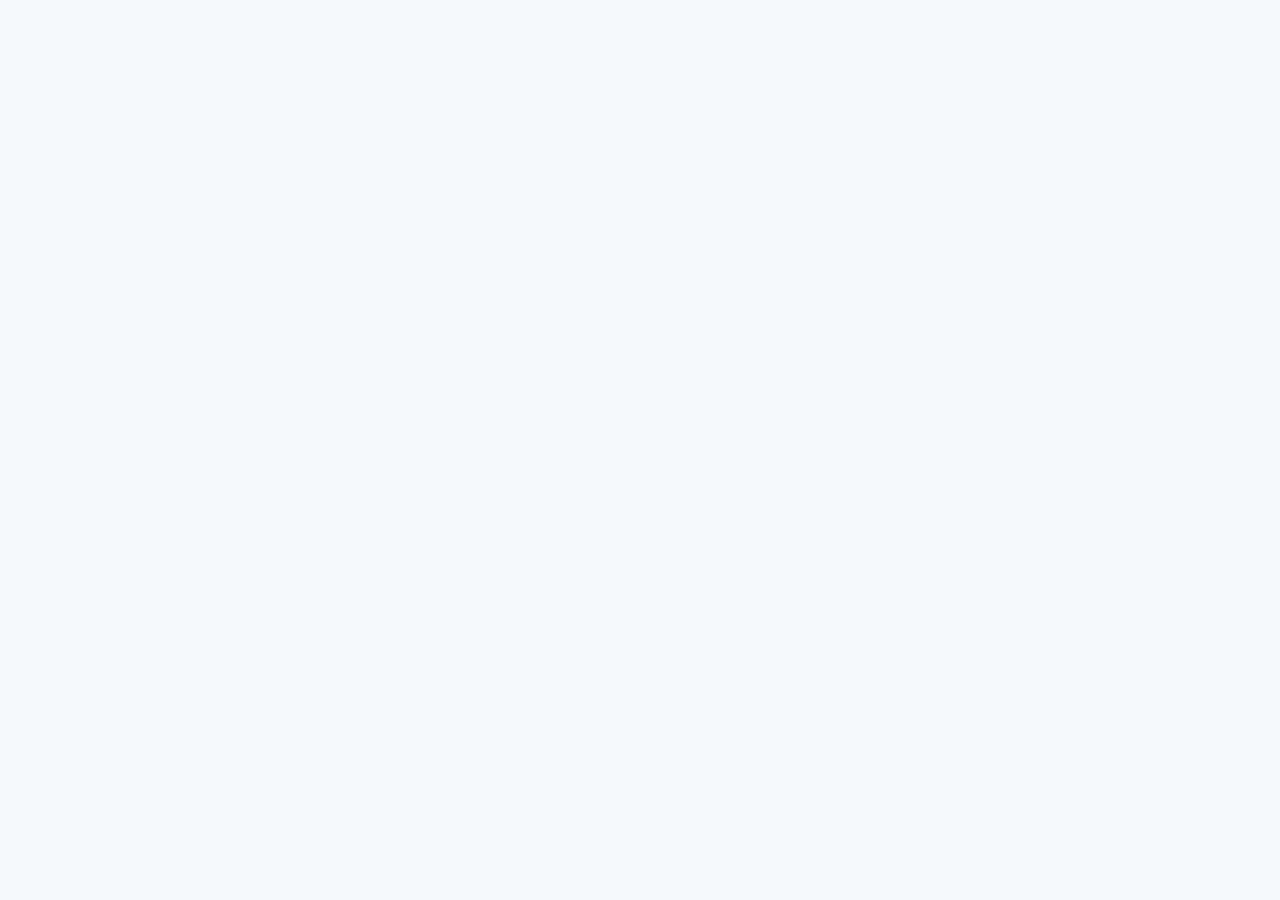
==== index.html @ 224ed58d "fix: 登录用alert替代Toast，增加错误捕获" ====
<!DOCTYPE html>
<html lang="zh-CN">
<head>
  <meta charset="UTF-8">
  <meta name="viewport" content="width=device-width, initial-scale=1.0, maximum-scale=1.0, user-scalable=no, viewport-fit=cover">
  <meta name="theme-color" content="#1989fa">
  <meta name="apple-mobile-web-app-capable" content="yes">
  <meta name="apple-mobile-web-app-status-bar-style" content="black-translucent">
  <meta name="description" content="珠海聚达建筑工程有限公司员工端勘察工具 v4.0">
  <title>聚达勘察助手</title>
  
  <!-- PWA -->
  <link rel="manifest" href="./manifest.json">
  
  <!-- Styles -->
  <link rel="stylesheet" href="./css/app.css">
  
  <!-- Vue 3 -->
  <script src="https://unpkg.com/vue@3/dist/vue.global.prod.js"></script>
  
  <!-- Vant 4 -->
  <link rel="stylesheet" href="https://fastly.jsdelivr.net/npm/vant@4/lib/index.css">
  <script src="https://fastly.jsdelivr.net/npm/vant@4/lib/vant.min.js"></script>
</head>
<body>
  <div id="app">
    <!-- 页面内容由Vue渲染 -->
  </div>

  <!-- 核心脚本 -->
  <script src="./js/store.js"></script>
  <script src="./js/sop.js"></script>
  <script src="./js/craft-templates.js"></script>
  <script src="./js/coze-api.js"></script>
  <script src="./js/watermark-camera.js"></script>
  <script src="./js/photo-manager.js"></script>
  
  <!-- v4.0 新增模块 -->
  <script src="./js/offline-sync.js"></script>
  <script src="./js/voice-note.js"></script>
  <script src="./js/video-camera.js"></script>
  <script src="./js/anomaly-report.js"></script>
  <script src="./js/notification.js"></script>
  <script src="./js/signature.js"></script>
  <script src="./js/faq-search.js"></script>
  <script src="./js/report-export.js"></script>
  
  <!-- 主应用 -->
  <script src="./js/app.js"></script>

  <!-- Service Worker -->
  <script>
    if ('serviceWorker' in navigator) {
      window.addEventListener('load', () => {
        navigator.serviceWorker.register('./sw.js')
          .then(registration => {
            console.log('SW registered:', registration.scope);
          })
          .catch(error => {
            console.log('SW registration failed:', error);
          });
      });
    }
  </script>
</body>
</html>
---- css/app.css ----
/**
 * 聚达勘察助手 - 全局样式
 * 适配移动端H5应用
 */

/* ==================== 基础重置 ==================== */
* {
  margin: 0;
  padding: 0;
  box-sizing: border-box;
  -webkit-tap-highlight-color: transparent;
}

html, body {
  font-family: -apple-system, BlinkMacSystemFont, 'Segoe UI', 'Roboto', 'Helvetica Neue', Arial, sans-serif;
  font-size: 14px;
  line-height: 1.5;
  color: #333;
  background-color: #f7f8fa;
  overflow-x: hidden;
}

/* ==================== 主题变量 ==================== */
:root {
  --primary-color: #1989fa;
  --success-color: #07c160;
  --warning-color: #ff976a;
  --danger-color: #ee0a24;
  --text-color: #333;
  --text-color-secondary: #666;
  --text-color-tertiary: #999;
  --border-color: #ebedf0;
  --background-color: #f7f8fa;
  --card-background: #fff;
  --header-height: 56px;
  --tabbar-height: 50px;
  --safe-area-bottom: env(safe-area-inset-bottom);
}

/* ==================== 布局容器 ==================== */
.page-container {
  min-height: 100vh;
  padding-bottom: calc(var(--tabbar-height) + var(--safe-area-bottom));
  background-color: var(--background-color);
}

.page-header {
  position: sticky;
  top: 0;
  z-index: 100;
  background: linear-gradient(135deg, #1989fa 0%, #096dd9 100%);
  color: #fff;
  padding: 12px 16px;
  display: flex;
  align-items: center;
  justify-content: space-between;
  box-shadow: 0 2px 8px rgba(25, 137, 250, 0.3);
}

.page-header h1 {
  font-size: 18px;
  font-weight: 600;
}

.page-header .back-btn {
  font-size: 24px;
  cursor: pointer;
  padding: 4px 8px;
}

.page-content {
  padding: 12px;
}

/* ==================== 卡片组件 ==================== */
.card {
  background: var(--card-background);
  border-radius: 8px;
  padding: 16px;
  margin-bottom: 12px;
  box-shadow: 0 1px 4px rgba(0, 0, 0, 0.08);
}

.card-title {
  font-size: 16px;
  font-weight: 600;
  color: var(--text-color);
  margin-bottom: 12px;
  display: flex;
  align-items: center;
  gap: 8px;
}

.card-title .icon {
  font-size: 20px;
}

/* ==================== 表单组件 ==================== */
.form-group {
  margin-bottom: 16px;
}

.form-label {
  display: block;
  font-size: 14px;
  color: var(--text-color-secondary);
  margin-bottom: 8px;
}

.form-input {
  width: 100%;
  padding: 12px;
  border: 1px solid var(--border-color);
  border-radius: 8px;
  font-size: 16px;
  transition: border-color 0.3s;
  background: #fff;
}

.form-input:focus {
  outline: none;
  border-color: var(--primary-color);
}

.form-input::placeholder {
  color: var(--text-color-tertiary);
}

textarea.form-input {
  min-height: 100px;
  resize: vertical;
}

.form-row {
  display: flex;
  gap: 12px;
}

.form-row .form-group {
  flex: 1;
}

/* ==================== 按钮组件 ==================== */
.btn {
  display: inline-flex;
  align-items: center;
  justify-content: center;
  padding: 12px 24px;
  border-radius: 8px;
  font-size: 16px;
  font-weight: 500;
  cursor: pointer;
  transition: all 0.3s;
  border: none;
  text-decoration: none;
}

.btn-primary {
  background: linear-gradient(135deg, #1989fa 0%, #096dd9 100%);
  color: #fff;
}

.btn-primary:active {
  transform: scale(0.98);
  opacity: 0.9;
}

.btn-success {
  background: linear-gradient(135deg, #07c160 0%, #06ad56 100%);
  color: #fff;
}

.btn-warning {
  background: linear-gradient(135deg, #ff976a 0%, #ff7a45 100%);
  color: #fff;
}

.btn-danger {
  background: linear-gradient(135deg, #ee0a24 0%, #db061a 100%);
  color: #fff;
}

.btn-outline {
  background: transparent;
  border: 1px solid var(--primary-color);
  color: var(--primary-color);
}

.btn-block {
  width: 100%;
}

.btn-disabled {
  opacity: 0.5;
  cursor: not-allowed;
}

/* ==================== 标签组件 ==================== */
.tag {
  display: inline-flex;
  align-items: center;
  padding: 4px 10px;
  border-radius: 4px;
  font-size: 12px;
  font-weight: 500;
}

.tag-primary {
  background: rgba(25, 137, 250, 0.1);
  color: var(--primary-color);
}

.tag-success {
  background: rgba(7, 193, 96, 0.1);
  color: var(--success-color);
}

.tag-warning {
  background: rgba(255, 151, 106, 0.1);
  color: var(--warning-color);
}

.tag-danger {
  background: rgba(238, 10, 36, 0.1);
  color: var(--danger-color);
}

/* ==================== 渗漏位置选择 ==================== */
.leak-selector {
  display: grid;
  grid-template-columns: repeat(4, 1fr);
  gap: 10px;
}

.leak-item {
  display: flex;
  flex-direction: column;
  align-items: center;
  padding: 12px 8px;
  border: 2px solid var(--border-color);
  border-radius: 12px;
  cursor: pointer;
  transition: all 0.3s;
  background: #fff;
}

.leak-item:active {
  transform: scale(0.95);
}

.leak-item.selected {
  border-color: var(--primary-color);
  background: rgba(25, 137, 250, 0.05);
}

.leak-item .icon {
  font-size: 28px;
  margin-bottom: 4px;
}

.leak-item .name {
  font-size: 12px;
  color: var(--text-color);
  text-align: center;
}

.leak-item.selected .name {
  color: var(--primary-color);
  font-weight: 600;
}

/* ==================== 照片组件 ==================== */
.photo-grid {
  display: grid;
  grid-template-columns: repeat(3, 1fr);
  gap: 8px;
}

.photo-item {
  position: relative;
  aspect-ratio: 1;
  border-radius: 8px;
  overflow: hidden;
  background: #f0f0f0;
}

.photo-item img {
  width: 100%;
  height: 100%;
  object-fit: cover;
}

.photo-item .stage-badge {
  position: absolute;
  top: 4px;
  left: 4px;
  background: rgba(0, 0, 0, 0.6);
  color: #fff;
  padding: 2px 6px;
  border-radius: 4px;
  font-size: 10px;
}

.photo-item .position-badge {
  position: absolute;
  top: 4px;
  right: 4px;
  background: var(--primary-color);
  color: #fff;
  padding: 2px 6px;
  border-radius: 4px;
  font-size: 10px;
}

.photo-item .delete-btn {
  position: absolute;
  bottom: 4px;
  right: 4px;
  width: 24px;
  height: 24px;
  background: rgba(238, 10, 36, 0.9);
  color: #fff;
  border-radius: 50%;
  display: flex;
  align-items: center;
  justify-content: center;
  font-size: 14px;
  cursor: pointer;
}

.add-photo-btn {
  aspect-ratio: 1;
  border: 2px dashed var(--border-color);
  border-radius: 8px;
  display: flex;
  flex-direction: column;
  align-items: center;
  justify-content: center;
  cursor: pointer;
  transition: all 0.3s;
  background: #fff;
}

.add-photo-btn:active {
  border-color: var(--primary-color);
  background: rgba(25, 137, 250, 0.05);
}

.add-photo-btn .icon {
  font-size: 32px;
  color: var(--text-color-tertiary);
}

.add-photo-btn .text {
  font-size: 12px;
  color: var(--text-color-tertiary);
  margin-top: 4px;
}

/* ==================== 画圈标注组件 ==================== */
.marker-canvas-container {
  position: relative;
  width: 100%;
  background: #000;
  border-radius: 8px;
  overflow: hidden;
}

.marker-canvas-container canvas {
  display: block;
  width: 100%;
  touch-action: none;
}

.marker-tools {
  position: absolute;
  bottom: 12px;
  left: 50%;
  transform: translateX(-50%);
  display: flex;
  gap: 8px;
  background: rgba(0, 0, 0, 0.7);
  padding: 8px 12px;
  border-radius: 20px;
}

.marker-tool-btn {
  width: 36px;
  height: 36px;
  border-radius: 50%;
  display: flex;
  align-items: center;
  justify-content: center;
  font-size: 18px;
  cursor: pointer;
  transition: all 0.3s;
  background: transparent;
  border: none;
  color: #fff;
}

.marker-tool-btn.active {
  background: var(--primary-color);
}

.marker-tool-btn:active {
  transform: scale(0.9);
}

/* ==================== 项目卡片 ==================== */
.project-card {
  background: #fff;
  border-radius: 12px;
  padding: 16px;
  margin-bottom: 12px;
  box-shadow: 0 2px 8px rgba(0, 0, 0, 0.06);
}

.project-card-header {
  display: flex;
  justify-content: space-between;
  align-items: flex-start;
  margin-bottom: 12px;
}

.project-card-title {
  font-size: 16px;
  font-weight: 600;
  color: var(--text-color);
}

.project-card-info {
  font-size: 13px;
  color: var(--text-color-secondary);
  margin-bottom: 8px;
}

.project-card-info .icon {
  margin-right: 4px;
}

.progress-bar {
  height: 6px;
  background: #f0f0f0;
  border-radius: 3px;
  overflow: hidden;
  margin-top: 8px;
}

.progress-bar-fill {
  height: 100%;
  background: linear-gradient(90deg, var(--primary-color) 0%, #69c0ff 100%);
  border-radius: 3px;
  transition: width 0.3s ease;
}

.project-card-footer {
  display: flex;
  justify-content: space-between;
  align-items: center;
  margin-top: 12px;
  padding-top: 12px;
  border-top: 1px solid var(--border-color);
}

.project-card-tags {
  display: flex;
  gap: 6px;
  flex-wrap: wrap;
}

/* ==================== 施工步骤 ==================== */
.craft-step {
  background: #fff;
  border-radius: 12px;
  padding: 16px;
  margin-bottom: 12px;
  border-left: 4px solid var(--border-color);
  transition: all 0.3s;
}

.craft-step.active {
  border-left-color: var(--primary-color);
  box-shadow: 0 2px 12px rgba(25, 137, 250, 0.2);
}

.craft-step.completed {
  border-left-color: var(--success-color);
  opacity: 0.8;
}

.craft-step-header {
  display: flex;
  align-items: center;
  gap: 12px;
  margin-bottom: 12px;
}

.craft-step-number {
  width: 32px;
  height: 32px;
  border-radius: 50%;
  background: var(--background-color);
  display: flex;
  align-items: center;
  justify-content: center;
  font-weight: 600;
  font-size: 14px;
  color: var(--text-color-secondary);
}

.craft-step.active .craft-step-number {
  background: var(--primary-color);
  color: #fff;
}

.craft-step.completed .craft-step-number {
  background: var(--success-color);
  color: #fff;
}

.craft-step-title {
  flex: 1;
  font-size: 15px;
  font-weight: 600;
}

.craft-step-content {
  padding-left: 44px;
}

.craft-step-desc {
  font-size: 14px;
  color: var(--text-color-secondary);
  line-height: 1.6;
  margin-bottom: 12px;
}

.craft-step-materials {
  display: flex;
  flex-wrap: wrap;
  gap: 6px;
  margin-bottom: 12px;
}

.craft-step-checkpoints {
  margin-bottom: 12px;
}

.checkpoint-item {
  display: flex;
  align-items: center;
  gap: 8px;
  padding: 8px 0;
  border-bottom: 1px solid var(--border-color);
}

.checkpoint-item:last-child {
  border-bottom: none;
}

.checkpoint-checkbox {
  width: 20px;
  height: 20px;
  border: 2px solid var(--border-color);
  border-radius: 4px;
  cursor: pointer;
  display: flex;
  align-items: center;
  justify-content: center;
  transition: all 0.3s;
}

.checkpoint-checkbox.checked {
  background: var(--success-color);
  border-color: var(--success-color);
  color: #fff;
}

.checkpoint-text {
  flex: 1;
  font-size: 13px;
}

.checkpoint-standard {
  font-size: 12px;
  color: var(--text-color-tertiary);
}

/* ==================== AI诊断结果 ==================== */
.diagnosis-card {
  background: linear-gradient(135deg, #667eea 0%, #764ba2 100%);
  border-radius: 16px;
  padding: 20px;
  color: #fff;
  margin-bottom: 16px;
}

.diagnosis-level {
  display: inline-flex;
  align-items: center;
  padding: 6px 14px;
  background: rgba(255, 255, 255, 0.2);
  border-radius: 20px;
  font-size: 14px;
  font-weight: 600;
  margin-bottom: 12px;
}

.diagnosis-type {
  font-size: 20px;
  font-weight: 600;
  margin-bottom: 8px;
}

.diagnosis-section {
  background: rgba(255, 255, 255, 0.95);
  border-radius: 12px;
  padding: 16px;
  margin-bottom: 12px;
  color: var(--text-color);
}

.diagnosis-section-title {
  font-size: 14px;
  font-weight: 600;
  margin-bottom: 8px;
  display: flex;
  align-items: center;
  gap: 6px;
}

.diagnosis-section-content {
  font-size: 14px;
  line-height: 1.8;
  color: var(--text-color-secondary);
}

/* ==================== 底部导航 ==================== */
.tabbar {
  position: fixed;
  bottom: 0;
  left: 0;
  right: 0;
  height: calc(var(--tabbar-height) + var(--safe-area-bottom));
  padding-bottom: var(--safe-area-bottom);
  background: #fff;
  display: flex;
  box-shadow: 0 -2px 10px rgba(0, 0, 0, 0.1);
  z-index: 1000;
}

.tabbar-item {
  flex: 1;
  display: flex;
  flex-direction: column;
  align-items: center;
  justify-content: center;
  text-decoration: none;
  color: var(--text-color-tertiary);
  transition: all 0.3s;
  padding: 6px 0;
}

.tabbar-item:active {
  transform: scale(0.95);
}

.tabbar-item.active {
  color: var(--primary-color);
}

.tabbar-item .icon {
  font-size: 24px;
  margin-bottom: 2px;
}

.tabbar-item .text {
  font-size: 10px;
}

/* ==================== 工艺库 ==================== */
.craft-library-tabs {
  display: flex;
  overflow-x: auto;
  gap: 8px;
  padding: 12px 0;
  margin-bottom: 12px;
  -webkit-overflow-scrolling: touch;
}

.craft-library-tab {
  flex-shrink: 0;
  padding: 8px 16px;
  border-radius: 20px;
  font-size: 14px;
  cursor: pointer;
  transition: all 0.3s;
  background: #fff;
  border: 1px solid var(--border-color);
  white-space: nowrap;
}

.craft-library-tab.active {
  background: var(--primary-color);
  border-color: var(--primary-color);
  color: #fff;
}

.craft-card {
  background: #fff;
  border-radius: 12px;
  overflow: hidden;
  margin-bottom: 12px;
  box-shadow: 0 2px 8px rgba(0, 0, 0, 0.06);
}

.craft-card-header {
  padding: 16px;
  display: flex;
  align-items: center;
  gap: 12px;
  cursor: pointer;
}

.craft-card-icon {
  width: 48px;
  height: 48px;
  border-radius: 12px;
  display: flex;
  align-items: center;
  justify-content: center;
  font-size: 24px;
}

.craft-card-info {
  flex: 1;
}

.craft-card-title {
  font-size: 16px;
  font-weight: 600;
  margin-bottom: 4px;
}

.craft-card-meta {
  font-size: 12px;
  color: var(--text-color-tertiary);
}

.craft-card-arrow {
  font-size: 20px;
  color: var(--text-color-tertiary);
  transition: transform 0.3s;
}

.craft-card.expanded .craft-card-arrow {
  transform: rotate(180deg);
}

.craft-card-body {
  display: none;
  padding: 0 16px 16px;
  border-top: 1px solid var(--border-color);
}

.craft-card.expanded .craft-card-body {
  display: block;
}

/* ==================== 状态空页面 ==================== */
.empty-state {
  display: flex;
  flex-direction: column;
  align-items: center;
  justify-content: center;
  padding: 60px 20px;
  text-align: center;
}

.empty-state .icon {
  font-size: 64px;
  margin-bottom: 16px;
  opacity: 0.5;
}

.empty-state .title {
  font-size: 18px;
  font-weight: 600;
  color: var(--text-color);
  margin-bottom: 8px;
}

.empty-state .desc {
  font-size: 14px;
  color: var(--text-color-tertiary);
  margin-bottom: 20px;
}

/* ==================== 加载状态 ==================== */
.loading-overlay {
  position: fixed;
  top: 0;
  left: 0;
  right: 0;
  bottom: 0;
  background: rgba(0, 0, 0, 0.6);
  display: flex;
  flex-direction: column;
  align-items: center;
  justify-content: center;
  z-index: 9999;
}

.loading-spinner {
  width: 48px;
  height: 48px;
  border: 4px solid rgba(255, 255, 255, 0.3);
  border-top-color: #fff;
  border-radius: 50%;
  animation: spin 1s linear infinite;
}

@keyframes spin {
  to { transform: rotate(360deg); }
}

.loading-text {
  color: #fff;
  margin-top: 16px;
  font-size: 14px;
}

/* ==================== Toast提示 ==================== */
.toast {
  position: fixed;
  top: 50%;
  left: 50%;
  transform: translate(-50%, -50%);
  background: rgba(0, 0, 0, 0.8);
  color: #fff;
  padding: 12px 24px;
  border-radius: 8px;
  font-size: 14px;
  z-index: 10000;
  animation: fadeIn 0.3s;
}

@keyframes fadeIn {
  from { opacity: 0; transform: translate(-50%, -50%) scale(0.9); }
  to { opacity: 1; transform: translate(-50%, -50%) scale(1); }
}

/* ==================== 弹窗 ==================== */
.modal-overlay {
  position: fixed;
  top: 0;
  left: 0;
  right: 0;
  bottom: 0;
  background: rgba(0, 0, 0, 0.5);
  z-index: 999;
  animation: fadeIn 0.3s;
}

.modal {
  position: fixed;
  top: 50%;
  left: 50%;
  transform: translate(-50%, -50%);
  width: 90%;
  max-width: 340px;
  background: #fff;
  border-radius: 16px;
  z-index: 1000;
  animation: slideUp 0.3s;
}

@keyframes slideUp {
  from { opacity: 0; transform: translate(-50%, -40%); }
  to { opacity: 1; transform: translate(-50%, -50%); }
}

.modal-header {
  padding: 16px;
  text-align: center;
  border-bottom: 1px solid var(--border-color);
}

.modal-title {
  font-size: 16px;
  font-weight: 600;
}

.modal-body {
  padding: 20px 16px;
}

.modal-footer {
  padding: 12px 16px;
  display: flex;
  gap: 12px;
  border-top: 1px solid var(--border-color);
}

.modal-footer .btn {
  flex: 1;
}

/* ==================== 动画 ==================== */
.slide-in {
  animation: slideIn 0.3s ease;
}

@keyframes slideIn {
  from { opacity: 0; transform: translateX(20px); }
  to { opacity: 1; transform: translateX(0); }
}

.fade-in {
  animation: fadeIn 0.3s;
}

/* ==================== 工具类 ==================== */
.text-center { text-align: center; }
.text-left { text-align: left; }
.text-right { text-align: right; }

.mt-8 { margin-top: 8px; }
.mt-12 { margin-top: 12px; }
.mt-16 { margin-top: 16px; }
.mb-8 { margin-bottom: 8px; }
.mb-12 { margin-bottom: 12px; }
.mb-16 { margin-bottom: 16px; }

.flex { display: flex; }
.flex-center { align-items: center; justify-content: center; }
.flex-between { align-items: center; justify-content: space-between; }
.flex-1 { flex: 1; }

.gap-8 { gap: 8px; }
.gap-12 { gap: 12px; }

/* ==================== 安全区域适配 ==================== */
.safe-area-bottom {
  padding-bottom: var(--safe-area-bottom);
}

/* ==================== 响应式 ==================== */
@media screen and (min-width: 768px) {
  .page-content {
    max-width: 600px;
    margin: 0 auto;
  }
  
  .leak-selector {
    grid-template-columns: repeat(4, 1fr);
  }
}


/* ========== 登录相关 ========== */
.login-redirect {
  min-height: 100vh;
  display: flex;
  align-items: center;
  justify-content: center;
  background: linear-gradient(135deg, #1989fa 0%, #096dd9 100%);
}
.login-redirect-content {
  text-align: center;
  color: #fff;
  padding: 40px;
}

/* ========== 验收相关 ========== */
.review-alert {
  background: linear-gradient(135deg, #fff1f0 0%, #fff7e6 100%);
  border: 1px solid #ffccc7;
}
.review-item {
  padding: 12px;
  background: #fff;
  border-radius: 8px;
  margin-top: 8px;
  cursor: pointer;
  transition: all 0.3s;
}
.review-item:active { transform: scale(0.98); }
.review-item-title { font-size: 14px; font-weight: 600; color: #333; }
.review-item-addr { font-size: 12px; color: #999; margin-top: 4px; }
.review-item-btn { font-size: 13px; color: #1989fa; margin-top: 8px; text-align: right; }

.review-card { border-left: 4px solid #ee0a24; }
.btn-review-action {
  margin-top: 12px;
  padding: 10px;
  background: linear-gradient(135deg, #ee0a24 0%, #db061a 100%);
  color: #fff;
  text-align: center;
  border-radius: 8px;
  font-weight: 600;
  cursor: pointer;
}

/* ========== 步骤审核 ========== */
.steps-review-list { display: flex; flex-direction: column; gap: 12px; margin-top: 12px; }
.step-review-item {
  background: #f7f8fa;
  border-radius: 10px;
  padding: 14px;
  border-left: 4px solid #ebedf0;
}
.step-review-item.approved { border-left-color: #07c160; background: #f0f9eb; }
.step-review-item.rejected { border-left-color: #ee0a24; background: #fff1f0; }
.step-review-item.pending_review { border-left-color: #ff976a; background: #fff7e6; }
.step-review-header { display: flex; align-items: center; gap: 10px; }
.step-review-num {
  width: 24px; height: 24px;
  border-radius: 50%;
  background: #fff;
  display: flex; align-items: center; justify-content: center;
  font-size: 12px; font-weight: 600;
  color: #666;
}
.step-review-item.approved .step-review-num { background: #07c160; color: #fff; }
.step-review-item.rejected .step-review-num { background: #ee0a24; color: #fff; }
.step-review-item.pending_review .step-review-num { background: #ff976a; color: #fff; }
.step-review-name { flex: 1; font-size: 14px; font-weight: 600; }
.step-review-status { font-size: 12px; padding: 2px 8px; border-radius: 10px; }
.step-review-status.approved { background: #07c160; color: #fff; }
.step-review-status.rejected { background: #ee0a24; color: #fff; }
.step-review-status.pending { background: #ff976a; color: #fff; }
.step-photos { display: flex; gap: 6px; margin-top: 10px; flex-wrap: wrap; }
.step-photo-thumb { width: 60px; height: 60px; object-fit: cover; border-radius: 6px; cursor: pointer; }
.step-reject-reason { margin-top: 8px; padding: 8px; background: #fff; border-radius: 6px; font-size: 13px; color: #ee0a24; }
.step-review-actions { display: flex; gap: 8px; margin-top: 10px; }
.step-review-actions button { flex: 1; padding: 10px; border: none; border-radius: 6px; font-size: 13px; font-weight: 600; cursor: pointer; }
.btn-approve { background: #07c160; color: #fff; }
.btn-reject { background: #fff; color: #ee0a24; border: 1px solid #ee0a24 !important; }
.btn-resubmit { background: #1989fa; color: #fff; }

/* ========== 人员信息 ========== */
.person-info { display: flex; align-items: center; gap: 10px; padding: 8px 0; font-size: 14px; border-bottom: 1px solid #f0f0f0; }
.person-info:last-child { border-bottom: none; }
.person-icon { font-size: 18px; }

/* ========== 时间线 ========== */
.timeline { display: flex; flex-direction: column; gap: 0; }
.timeline-item { display: flex; padding: 10px 0; border-bottom: 1px dashed #f0f0f0; }
.timeline-item:last-child { border-bottom: none; }
.timeline-time { width: 55px; font-size: 12px; color: #999; flex-shrink: 0; }
.timeline-content { flex: 1; font-size: 13px; color: #666; line-height: 1.4; }

/* ========== 照片查看器 ========== */
.photo-viewer-overlay {
  position: fixed; top: 0; left: 0; right: 0; bottom: 0;
  background: rgba(0,0,0,0.9); z-index: 9999;
  display: flex; align-items: center; justify-content: center;
}
.photo-viewer-content { position: relative; max-width: 95%; max-height: 90%; }
.photo-viewer-content img { max-width: 100%; max-height: 80vh; object-fit: contain; }
.photo-viewer-close {
  position: absolute; top: -40px; right: 0;
  width: 36px; height: 36px;
  background: rgba(255,255,255,0.2); border: none; border-radius: 50%;
  color: #fff; font-size: 24px; cursor: pointer;
}

/* ========== 员工卡片 ========== */
.employee-card { padding: 12px; background: #f7f8fa; border-radius: 8px; margin-top: 8px; }
.employee-card-name { font-size: 14px; font-weight: 600; color: #333; }
.employee-card-info { font-size: 12px; color: #999; margin-top: 4px; }

/* ========== 徽章 ========== */
.badge-danger {
  background: #ee0a24; color: #fff;
  padding: 4px 10px; border-radius: 12px;
  font-size: 12px; font-weight: 600;
  cursor: pointer;
}

/* ========== 水印相机样式 ========== */
.watermark-camera-overlay {
  position: fixed;
  top: 0;
  left: 0;
  right: 0;
  bottom: 0;
  background: rgba(0, 0, 0, 0.85);
  z-index: 9999;
  display: flex;
  align-items: center;
  justify-content: center;
  padding: 20px;
}

.watermark-camera-modal {
  background: #fff;
  border-radius: 16px;
  width: 100%;
  max-width: 360px;
  overflow: hidden;
}

.camera-header {
  background: linear-gradient(135deg, #1989fa 0%, #096dd9 100%);
  color: #fff;
  padding: 16px;
  display: flex;
  align-items: center;
  justify-content: space-between;
}

.camera-close {
  font-size: 28px;
  cursor: pointer;
  opacity: 0.8;
}

.camera-close:hover {
  opacity: 1;
}

.camera-title {
  font-size: 16px;
  font-weight: 600;
}

.camera-tip {
  font-size: 12px;
  opacity: 0.8;
}

.camera-info {
  padding: 16px;
  display: flex;
  flex-direction: column;
  gap: 10px;
  background: #f7f8fa;
}

.info-item {
  display: flex;
  justify-content: space-between;
  font-size: 13px;
}

.info-label {
  color: #999;
}

.info-value {
  color: #333;
  font-weight: 500;
}

.gps-value {
  color: #1989fa;
}

.camera-actions {
  padding: 20px;
  display: flex;
  justify-content: center;
}

.camera-btn {
  display: flex;
  flex-direction: column;
  align-items: center;
  gap: 8px;
  padding: 20px 40px;
  background: linear-gradient(135deg, #1989fa 0%, #096dd9 100%);
  border: none;
  border-radius: 50px;
  color: #fff;
  cursor: pointer;
  transition: all 0.3s;
}

.camera-btn:active {
  transform: scale(0.95);
}

.camera-btn .camera-icon {
  font-size: 32px;
}

.camera-btn span:last-child {
  font-size: 14px;
  font-weight: 500;
}

.camera-preview {
  padding: 16px;
}

.preview-image {
  width: 100%;
  border-radius: 8px;
  margin-bottom: 16px;
}

.preview-actions {
  display: flex;
  gap: 12px;
}

.preview-btn {
  flex: 1;
  padding: 12px;
  border-radius: 8px;
  font-size: 14px;
  font-weight: 600;
  cursor: pointer;
  border: none;
}

.retake-btn {
  background: #f7f8fa;
  color: #666;
}

.confirm-btn {
  background: linear-gradient(135deg, #07c160 0%, #06ad56 100%);
  color: #fff;
}

/* ========== 照片管理页面样式 ========== */
.page-photo-manager {
  min-height: 100vh;
  background: #f7f8fa;
}

.photo-stats-card {
  display: flex;
  background: linear-gradient(135deg, #1989fa 0%, #096dd9 100%);
  border-radius: 12px;
  padding: 16px;
  margin-bottom: 16px;
  color: #fff;
}

.stat-item {
  flex: 1;
  text-align: center;
}

.stat-value {
  font-size: 24px;
  font-weight: 700;
}

.stat-label {
  font-size: 12px;
  opacity: 0.8;
  margin-top: 4px;
}

.photo-search-box {
  display: flex;
  gap: 8px;
  margin-bottom: 16px;
}

.photo-search-box .form-input {
  flex: 1;
}

.photo-tabs {
  display: flex;
  gap: 8px;
  margin-bottom: 16px;
}

.photo-tab {
  flex: 1;
  padding: 10px;
  background: #fff;
  border: 1px solid #ebedf0;
  border-radius: 8px;
  font-size: 14px;
  cursor: pointer;
  transition: all 0.3s;
}

.photo-tab.active {
  background: #1989fa;
  border-color: #1989fa;
  color: #fff;
}

.photo-project-card {
  background: #fff;
  border-radius: 10px;
  margin-bottom: 10px;
  overflow: hidden;
}

.photo-project-header {
  padding: 14px;
  display: flex;
  justify-content: space-between;
  align-items: center;
  cursor: pointer;
}

.photo-project-name {
  font-size: 14px;
  font-weight: 600;
  color: #333;
}

.photo-project-count {
  font-size: 12px;
  color: #999;
}

.photo-masonry {
  display: grid;
  grid-template-columns: repeat(3, 1fr);
  gap: 4px;
  padding: 0 12px 12px;
}

.photo-masonry-item {
  position: relative;
  aspect-ratio: 1;
  border-radius: 4px;
  overflow: hidden;
  cursor: pointer;
}

.photo-masonry-item img {
  width: 100%;
  height: 100%;
  object-fit: cover;
}

.photo-masonry-item.small {
  aspect-ratio: 1;
}

.photo-masonry-info {
  position: absolute;
  bottom: 0;
  left: 0;
  right: 0;
  background: linear-gradient(transparent, rgba(0,0,0,0.7));
  color: #fff;
  padding: 16px 4px 4px;
  font-size: 10px;
  display: flex;
  justify-content: space-between;
}

.photo-more {
  aspect-ratio: 1;
  border-radius: 4px;
  background: #f0f0f0;
  display: flex;
  align-items: center;
  justify-content: center;
  font-size: 14px;
  color: #999;
}

.photo-date-card {
  background: #fff;
  border-radius: 10px;
  margin-bottom: 12px;
  overflow: hidden;
}

.photo-date-header {
  padding: 10px 14px;
  font-size: 13px;
  font-weight: 600;
  color: #666;
  background: #f7f8fa;
  border-bottom: 1px solid #ebedf0;
}

.photo-employee-card {
  background: #fff;
  border-radius: 10px;
  padding: 14px;
  margin-bottom: 10px;
}

.photo-employee-header {
  display: flex;
  align-items: center;
  gap: 12px;
}

.photo-employee-avatar {
  width: 44px;
  height: 44px;
  border-radius: 50%;
  background: linear-gradient(135deg, #1989fa 0%, #096dd9 100%);
  color: #fff;
  display: flex;
  align-items: center;
  justify-content: center;
  font-size: 18px;
  font-weight: 600;
}

.photo-employee-name {
  font-size: 15px;
  font-weight: 600;
  color: #333;
}

.photo-employee-meta {
  font-size: 12px;
  color: #999;
  margin-top: 2px;
}

/* 照片详情弹窗 */
.photo-detail-overlay {
  position: fixed;
  top: 0;
  left: 0;
  right: 0;
  bottom: 0;
  background: rgba(0, 0, 0, 0.9);
  z-index: 9999;
  display: flex;
  align-items: center;
  justify-content: center;
}

.photo-detail-modal {
  background: #fff;
  border-radius: 12px;
  width: 95%;
  max-width: 400px;
  max-height: 90vh;
  overflow: hidden;
}

.photo-detail-header {
  padding: 14px 16px;
  display: flex;
  justify-content: space-between;
  align-items: center;
  border-bottom: 1px solid #ebedf0;
  font-weight: 600;
}

.photo-detail-header .close-btn {
  font-size: 24px;
  cursor: pointer;
  color: #999;
}

.photo-detail-content {
  max-height: 60vh;
  overflow-y: auto;
}

.photo-detail-content img {
  width: 100%;
  display: block;
}

.photo-detail-info {
  padding: 14px 16px;
}

.info-row {
  padding: 6px 0;
  font-size: 13px;
  color: #666;
  border-bottom: 1px dashed #f0f0f0;
}

.info-row:last-child {
  border-bottom: none;
}

.photo-detail-footer {
  padding: 12px 16px;
  display: flex;
  gap: 10px;
  border-top: 1px solid #ebedf0;
}

.photo-detail-footer .btn {
  flex: 1;
}

/* ========== 员工管理样式 ========== */
.employee-card {
  display: flex;
  justify-content: space-between;
  align-items: center;
  padding: 12px;
  background: #f7f8fa;
  border-radius: 8px;
  margin-top: 8px;
}

.employee-card-info {
  flex: 1;
}

.employee-card-name {
  font-size: 14px;
  font-weight: 600;
  color: #333;
}

.employee-card-meta {
  font-size: 12px;
  color: #999;
  margin-top: 4px;
}

.employee-card-actions {
  display: flex;
  gap: 8px;
}

.btn-icon {
  width: 32px;
  height: 32px;
  border: none;
  background: #fff;
  border-radius: 6px;
  cursor: pointer;
  display: flex;
  align-items: center;
  justify-content: center;
  font-size: 14px;
}

.btn-icon:active {
  transform: scale(0.95);
  background: #f0f0f0;
}

/* ========== PWA启动页/闪屏 ========== */
.splash-screen {
  position: fixed;
  top: 0;
  left: 0;
  right: 0;
  bottom: 0;
  background: linear-gradient(135deg, #1989fa 0%, #096dd9 100%);
  display: flex;
  flex-direction: column;
  align-items: center;
  justify-content: center;
  z-index: 99999;
  transition: opacity 0.5s;
}

.splash-screen.hidden {
  opacity: 0;
  pointer-events: none;
}

.splash-logo {
  width: 100px;
  height: 100px;
  background: #fff;
  border-radius: 22px;
  display: flex;
  align-items: center;
  justify-content: center;
  font-size: 60px;
  font-weight: bold;
  color: #1989fa;
  box-shadow: 0 8px 32px rgba(0, 0, 0, 0.2);
  margin-bottom: 24px;
}

.splash-title {
  font-size: 24px;
  font-weight: 700;
  color: #fff;
  margin-bottom: 8px;
}

.splash-subtitle {
  font-size: 14px;
  color: rgba(255, 255, 255, 0.8);
}

/* ========== 增强样式 ========== */
.page-container {
  animation: fadeIn 0.3s;
}

.card .empty-state {
  padding: 30px 0;
}

@media screen and (max-width: 375px) {
  .photo-masonry {
    grid-template-columns: repeat(2, 1fr);
  }
  
  .photo-stats-card {
    padding: 12px;
  }
  
  .stat-value {
    font-size: 20px;
  }
}

/* ==================== v4.0 新功能样式 ==================== */

/* ---------- 离线状态指示器 ---------- */
.sync-status-indicator {
  position: fixed;
  top: 12px;
  right: 60px;
  z-index: 9999;
  padding: 4px 10px;
  background: rgba(255, 255, 255, 0.9);
  border-radius: 12px;
  font-size: 12px;
  display: flex;
  align-items: center;
  gap: 4px;
  box-shadow: 0 2px 8px rgba(0, 0, 0, 0.1);
  cursor: pointer;
}

.sync-status-indicator .status-icon {
  font-size: 14px;
}

.sync-status-indicator .status-text {
  color: #666;
}

/* ---------- 施工前后对比 ---------- */
.compare-card {
  background: #fff;
  border-radius: 12px;
  padding: 16px;
  margin-bottom: 12px;
}

.compare-header {
  font-size: 14px;
  font-weight: 600;
  margin-bottom: 12px;
  color: #333;
}

.compare-grid {
  display: grid;
  grid-template-columns: 1fr 1fr;
  gap: 8px;
}

.compare-item {
  text-align: center;
}

.compare-label {
  font-size: 11px;
  color: #999;
  margin-bottom: 4px;
}

.compare-img {
  width: 100%;
  aspect-ratio: 1;
  object-fit: cover;
  border-radius: 8px;
  background: #f0f0f0;
}

.compare-placeholder {
  width: 100%;
  aspect-ratio: 1;
  border-radius: 8px;
  background: #f7f8fa;
  display: flex;
  align-items: center;
  justify-content: center;
  color: #ccc;
  font-size: 24px;
}

/* ---------- 语音备注 ---------- */
.voice-recorder-overlay {
  position: fixed;
  top: 0;
  left: 0;
  right: 0;
  bottom: 0;
  background: rgba(0, 0, 0, 0.7);
  z-index: 9999;
  display: flex;
  align-items: center;
  justify-content: center;
}

.voice-recorder-modal {
  background: #fff;
  border-radius: 16px;
  width: 90%;
  max-width: 360px;
  overflow: hidden;
}

.voice-recorder-header {
  background: linear-gradient(135deg, #1989fa 0%, #096dd9 100%);
  color: #fff;
  padding: 16px;
  display: flex;
  justify-content: space-between;
  align-items: center;
}

.voice-recorder-header .voice-close {
  font-size: 24px;
  cursor: pointer;
  opacity: 0.8;
}

.voice-recorder-header .voice-title {
  font-size: 16px;
  font-weight: 600;
}

.voice-recorder-header .voice-hint {
  font-size: 11px;
  opacity: 0.8;
}

.voice-recorder-body {
  padding: 24px 20px;
  text-align: center;
}

.waveform-container {
  background: #f7f8fa;
  border-radius: 8px;
  padding: 8px;
  margin-bottom: 16px;
}

.waveform-canvas {
  width: 100%;
  height: 60px;
  display: block;
}

.voice-timer {
  margin-bottom: 12px;
}

.voice-timer .timer-value {
  font-size: 32px;
  font-weight: 700;
  color: #333;
}

.voice-timer .timer-max {
  font-size: 14px;
  color: #999;
}

.voice-status {
  font-size: 14px;
  color: #666;
  margin-bottom: 16px;
}

.voice-recorder-footer {
  padding: 16px 20px;
  display: flex;
  justify-content: center;
  align-items: center;
  gap: 20px;
  border-top: 1px solid #ebedf0;
}

.voice-btn-cancel {
  padding: 10px 20px;
  background: #f7f8fa;
  border: none;
  border-radius: 8px;
  color: #666;
  font-size: 14px;
  cursor: pointer;
}

.voice-btn-record {
  width: 64px;
  height: 64px;
  border-radius: 50%;
  background: linear-gradient(135deg, #ee0a24 0%, #db061a 100%);
  border: none;
  display: flex;
  align-items: center;
  justify-content: center;
  cursor: pointer;
  transition: transform 0.2s;
}

.voice-btn-record:active {
  transform: scale(0.95);
}

.voice-btn-record .record-icon {
  font-size: 28px;
}

.voice-btn-record .record-icon.recording {
  animation: pulse 1s infinite;
}

@keyframes pulse {
  0%, 100% { opacity: 1; }
  50% { opacity: 0.5; }
}

.voice-btn-done {
  padding: 10px 20px;
  background: linear-gradient(135deg, #07c160 0%, #06ad56 100%);
  border: none;
  border-radius: 8px;
  color: #fff;
  font-size: 14px;
  cursor: pointer;
}

.voice-preview {
  padding: 0 20px 16px;
}

.voice-preview .preview-audio {
  width: 100%;
  margin-bottom: 12px;
}

.voice-preview .preview-actions {
  display: flex;
  gap: 10px;
}

.voice-preview .preview-btn {
  flex: 1;
  padding: 10px;
  border-radius: 8px;
  font-size: 14px;
  text-align: center;
  cursor: pointer;
  border: none;
}

.voice-preview .re-record {
  background: #f7f8fa;
  color: #666;
}

.voice-preview .confirm-save {
  background: linear-gradient(135deg, #07c160 0%, #06ad56 100%);
  color: #fff;
}

/* ---------- 录像+水印 ---------- */
.video-recorder-overlay {
  position: fixed;
  top: 0;
  left: 0;
  right: 0;
  bottom: 0;
  background: rgba(0, 0, 0, 0.85);
  z-index: 9999;
  display: flex;
  align-items: center;
  justify-content: center;
}

.video-recorder-modal {
  background: #fff;
  border-radius: 16px;
  width: 95%;
  max-width: 400px;
  overflow: hidden;
}

.video-recorder-header {
  background: linear-gradient(135deg, #1989fa 0%, #096dd9 100%);
  color: #fff;
  padding: 14px 16px;
  display: flex;
  justify-content: space-between;
  align-items: center;
}

.video-recorder-header .video-close {
  font-size: 24px;
  cursor: pointer;
  opacity: 0.8;
}

.video-recorder-header .video-title {
  font-size: 15px;
  font-weight: 600;
}

.video-recorder-header .video-hint {
  font-size: 11px;
  opacity: 0.8;
}

.video-preview-container {
  position: relative;
  background: #000;
  aspect-ratio: 16/9;
}

.video-preview-container .video-preview {
  width: 100%;
  height: 100%;
  object-fit: cover;
}

.video-watermark-overlay {
  position: absolute;
  bottom: 0;
  left: 0;
  right: 0;
  background: linear-gradient(transparent, rgba(0, 0, 0, 0.7));
  padding: 24px 12px 12px;
}

.watermark-line {
  font-size: 11px;
  color: #fff;
  line-height: 1.6;
}

.recording-indicator {
  position: absolute;
  top: 12px;
  left: 12px;
  display: flex;
  align-items: center;
  gap: 6px;
  background: rgba(238, 10, 36, 0.9);
  padding: 6px 12px;
  border-radius: 20px;
  color: #fff;
  font-size: 12px;
}

.recording-indicator .rec-dot {
  width: 8px;
  height: 8px;
  background: #fff;
  border-radius: 50%;
  animation: blink 1s infinite;
}

@keyframes blink {
  0%, 100% { opacity: 1; }
  50% { opacity: 0.3; }
}

.video-recorder-footer {
  padding: 16px 20px;
  display: flex;
  justify-content: center;
  align-items: center;
  gap: 20px;
}

.video-btn-cancel {
  padding: 10px 20px;
  background: #f7f8fa;
  border: none;
  border-radius: 8px;
  color: #666;
  font-size: 14px;
  cursor: pointer;
}

.video-btn-record {
  width: 64px;
  height: 64px;
  border-radius: 50%;
  background: #fff;
  border: 4px solid #ee0a24;
  display: flex;
  align-items: center;
  justify-content: center;
  cursor: pointer;
}

.video-btn-record .record-ring {
  width: 48px;
  height: 48px;
  border-radius: 50%;
  background: #ee0a24;
  transition: all 0.2s;
}

.video-btn-record .record-ring.recording {
  width: 32px;
  height: 32px;
  border-radius: 8px;
  background: #ee0a24;
}

.video-btn-done {
  padding: 10px 20px;
  background: linear-gradient(135deg, #07c160 0%, #06ad56 100%);
  border: none;
  border-radius: 8px;
  color: #fff;
  font-size: 14px;
  cursor: pointer;
}

.video-playback {
  padding: 16px;
  background: #f7f8fa;
}

.video-playback .playback-video {
  width: 100%;
  border-radius: 8px;
  margin-bottom: 12px;
}

.video-playback .playback-actions {
  display: flex;
  gap: 10px;
}

.video-playback .playback-btn {
  flex: 1;
  padding: 10px;
  border-radius: 8px;
  font-size: 14px;
  text-align: center;
  cursor: pointer;
  border: none;
}

.video-playback .re-record {
  background: #fff;
  color: #666;
}

.video-playback .confirm-save {
  background: linear-gradient(135deg, #07c160 0%, #06ad56 100%);
  color: #fff;
}

/* ---------- 异常上报 ---------- */
.anomaly-report-overlay {
  position: fixed;
  top: 0;
  left: 0;
  right: 0;
  bottom: 0;
  background: rgba(0, 0, 0, 0.6);
  z-index: 9999;
  display: flex;
  align-items: center;
  justify-content: center;
}

.anomaly-report-modal {
  background: #fff;
  border-radius: 16px 16px 0 0;
  width: 100%;
  max-height: 90vh;
  overflow-y: auto;
}

.anomaly-report-header {
  position: sticky;
  top: 0;
  background: linear-gradient(135deg, #fa8c16 0%, #fa541c 100%);
  color: #fff;
  padding: 16px;
  display: flex;
  justify-content: space-between;
  align-items: center;
  z-index: 1;
}

.anomaly-report-header .anomaly-close {
  font-size: 24px;
  cursor: pointer;
  opacity: 0.8;
}

.anomaly-report-header .anomaly-title {
  font-size: 16px;
  font-weight: 600;
}

.anomaly-report-header .anomaly-step {
  font-size: 11px;
  opacity: 0.8;
}

.anomaly-report-body {
  padding: 16px;
}

.anomaly-type-section {
  margin-bottom: 20px;
}

.section-label {
  font-size: 14px;
  font-weight: 600;
  color: #333;
  margin-bottom: 12px;
}

.anomaly-type-grid {
  display: grid;
  grid-template-columns: repeat(2, 1fr);
  gap: 10px;
}

.anomaly-type-item {
  display: flex;
  align-items: center;
  gap: 10px;
  padding: 12px;
  background: #f7f8fa;
  border-radius: 10px;
  border: 2px solid transparent;
  cursor: pointer;
  transition: all 0.2s;
}

.anomaly-type-item:active {
  transform: scale(0.98);
}

.anomaly-type-item.selected {
  border-color: currentColor;
  background: #fff;
}

.anomaly-type-item .type-icon {
  width: 36px;
  height: 36px;
  border-radius: 8px;
  display: flex;
  align-items: center;
  justify-content: center;
  font-size: 18px;
}

.anomaly-type-item .type-name {
  font-size: 13px;
  font-weight: 500;
}

.anomaly-desc-section {
  margin-bottom: 20px;
}

.anomaly-desc-input {
  width: 100%;
  min-height: 100px;
  padding: 12px;
  border: 1px solid #ebedf0;
  border-radius: 10px;
  font-size: 14px;
  resize: vertical;
}

.anomaly-media-section {
  margin-bottom: 20px;
}

.anomaly-media-grid {
  display: flex;
  gap: 10px;
  margin-bottom: 10px;
}

.anomaly-media-grid .add-photo-btn {
  flex: 1;
  padding: 16px;
  background: #f7f8fa;
  border-radius: 10px;
  display: flex;
  flex-direction: column;
  align-items: center;
  gap: 6px;
  cursor: pointer;
  border: 2px dashed #ebedf0;
}

.anomaly-media-grid .add-photo-btn:active {
  border-color: #1989fa;
  background: rgba(25, 137, 250, 0.05);
}

.anomaly-media-grid .add-photo-btn .icon {
  font-size: 24px;
}

.anomaly-media-grid .add-photo-btn .text {
  font-size: 12px;
  color: #666;
}

.anomaly-media-list {
  display: flex;
  flex-wrap: wrap;
  gap: 8px;
}

.anomaly-media-list .media-item {
  position: relative;
  width: 80px;
  height: 80px;
  border-radius: 8px;
  overflow: hidden;
}

.anomaly-media-list .media-item img {
  width: 100%;
  height: 100%;
  object-fit: cover;
}

.anomaly-media-list .media-item .media-delete {
  position: absolute;
  top: 4px;
  right: 4px;
  width: 20px;
  height: 20px;
  background: rgba(0, 0, 0, 0.6);
  color: #fff;
  border-radius: 50%;
  display: flex;
  align-items: center;
  justify-content: center;
  font-size: 12px;
  cursor: pointer;
}

.anomaly-media-list .media-item.video .media-play {
  position: absolute;
  top: 50%;
  left: 50%;
  transform: translate(-50%, -50%);
  width: 28px;
  height: 28px;
  background: rgba(0, 0, 0, 0.6);
  color: #fff;
  border-radius: 50%;
  display: flex;
  align-items: center;
  justify-content: center;
  font-size: 12px;
}

.anomaly-voice-section {
  margin-bottom: 20px;
}

.voice-record-btn {
  width: 100%;
  padding: 14px;
  background: #f7f8fa;
  border: none;
  border-radius: 10px;
  display: flex;
  align-items: center;
  justify-content: center;
  gap: 8px;
  font-size: 14px;
  color: #666;
  cursor: pointer;
}

.anomaly-report-footer {
  position: sticky;
  bottom: 0;
  padding: 12px 16px;
  background: #fff;
  display: flex;
  gap: 12px;
  border-top: 1px solid #ebedf0;
}

.anomaly-btn-cancel {
  flex: 1;
  padding: 14px;
  background: #f7f8fa;
  border: none;
  border-radius: 10px;
  font-size: 15px;
  color: #666;
  cursor: pointer;
}

.anomaly-btn-submit {
  flex: 2;
  padding: 14px;
  background: linear-gradient(135deg, #fa8c16 0%, #fa541c 100%);
  border: none;
  border-radius: 10px;
  font-size: 15px;
  color: #fff;
  font-weight: 600;
  cursor: pointer;
}

/* ---------- 电子签名 ---------- */
.signature-overlay {
  position: fixed;
  top: 0;
  left: 0;
  right: 0;
  bottom: 0;
  background: rgba(0, 0, 0, 0.6);
  z-index: 9999;
  display: flex;
  align-items: center;
  justify-content: center;
}

.signature-modal {
  background: #fff;
  border-radius: 16px;
  width: 95%;
  max-width: 400px;
  overflow: hidden;
}

.signature-header {
  background: linear-gradient(135deg, #1989fa 0%, #096dd9 100%);
  color: #fff;
  padding: 16px;
  display: flex;
  justify-content: space-between;
  align-items: center;
}

.signature-header .signature-close {
  font-size: 24px;
  cursor: pointer;
  opacity: 0.8;
}

.signature-header .signature-title {
  font-size: 16px;
  font-weight: 600;
}

.signature-header .signature-subtitle {
  font-size: 11px;
  opacity: 0.8;
}

.signature-body {
  padding: 16px;
}

.signature-canvas-wrapper {
  position: relative;
  background: #fff;
  border: 2px dashed #ebedf0;
  border-radius: 12px;
  margin-bottom: 12px;
}

.signature-canvas {
  display: block;
  width: 100%;
  touch-action: none;
}

.signature-placeholder {
  position: absolute;
  top: 50%;
  left: 50%;
  transform: translate(-50%, -50%);
  color: #ccc;
  font-size: 14px;
  pointer-events: none;
}

.signature-tools {
  display: flex;
  align-items: center;
  justify-content: space-between;
  margin-bottom: 16px;
}

.sig-tool-btn {
  display: flex;
  flex-direction: column;
  align-items: center;
  gap: 4px;
  padding: 8px 12px;
  background: #f7f8fa;
  border: none;
  border-radius: 8px;
  font-size: 11px;
  color: #666;
  cursor: pointer;
}

.signature-color {
  display: flex;
  align-items: center;
  gap: 6px;
  font-size: 12px;
  color: #666;
}

.color-btn {
  width: 24px;
  height: 24px;
  border-radius: 50%;
  border: 2px solid transparent;
  cursor: pointer;
}

.color-btn.active {
  border-color: #333;
}

.signature-footer {
  padding: 12px 16px;
  display: flex;
  gap: 12px;
  border-top: 1px solid #ebedf0;
}

.sig-btn-cancel {
  flex: 1;
  padding: 12px;
  background: #f7f8fa;
  border: none;
  border-radius: 8px;
  font-size: 14px;
  color: #666;
  cursor: pointer;
}

.sig-btn-confirm {
  flex: 2;
  padding: 12px;
  background: linear-gradient(135deg, #07c160 0%, #06ad56 100%);
  border: none;
  border-radius: 8px;
  font-size: 14px;
  color: #fff;
  font-weight: 600;
  cursor: pointer;
}

.sig-btn-confirm:disabled {
  background: #ccc;
  cursor: not-allowed;
}

/* ---------- FAQ速查 ---------- */
.faq-search-overlay {
  position: fixed;
  top: 0;
  left: 0;
  right: 0;
  bottom: 0;
  background: #f7f8fa;
  z-index: 9999;
}

.faq-search-modal {
  height: 100%;
  display: flex;
  flex-direction: column;
}

.faq-search-header {
  background: #fff;
  padding: 12px 16px;
  display: flex;
  align-items: center;
  gap: 12px;
  box-shadow: 0 2px 8px rgba(0, 0, 0, 0.08);
}

.faq-search-header .faq-close {
  font-size: 24px;
  color: #999;
  cursor: pointer;
}

.faq-search-box {
  flex: 1;
  display: flex;
  align-items: center;
  background: #f7f8fa;
  border-radius: 20px;
  padding: 8px 16px;
}

.faq-search-box .search-icon {
  font-size: 16px;
  margin-right: 8px;
}

.faq-search-box .search-input {
  flex: 1;
  border: none;
  background: transparent;
  font-size: 14px;
  outline: none;
}

.faq-search-body {
  flex: 1;
  overflow-y: auto;
  padding: 16px;
}

.faq-section {
  margin-bottom: 20px;
}

.section-title {
  font-size: 14px;
  font-weight: 600;
  color: #333;
  margin-bottom: 12px;
}

.hot-list {
  display: flex;
  flex-direction: column;
  gap: 8px;
}

.hot-list .faq-item {
  background: #fff;
  padding: 14px;
  border-radius: 10px;
  cursor: pointer;
  transition: all 0.2s;
}

.hot-list .faq-item:active {
  transform: scale(0.98);
  background: #f7f8fa;
}

.hot-list .faq-item-q {
  font-size: 14px;
  font-weight: 500;
  color: #333;
  margin-bottom: 6px;
}

.hot-list .faq-item-a {
  font-size: 12px;
  color: #999;
  line-height: 1.4;
}

.category-list {
  display: flex;
  flex-direction: column;
  gap: 10px;
}

.category-item {
  display: flex;
  align-items: center;
  background: #fff;
  padding: 14px;
  border-radius: 10px;
  cursor: pointer;
  gap: 12px;
}

.category-item:active {
  background: #f7f8fa;
}

.category-item .cat-icon {
  width: 40px;
  height: 40px;
  border-radius: 10px;
  display: flex;
  align-items: center;
  justify-content: center;
  font-size: 20px;
}

.category-item .cat-name {
  flex: 1;
  font-size: 14px;
  font-weight: 500;
  color: #333;
}

.category-item .cat-count {
  font-size: 12px;
  color: #999;
}

.category-item .cat-arrow {
  font-size: 18px;
  color: #ccc;
}

.result-list {
  display: flex;
  flex-direction: column;
  gap: 10px;
}

.result-list .faq-item {
  background: #fff;
  padding: 14px;
  border-radius: 10px;
  cursor: pointer;
}

.result-list .faq-item-header {
  margin-bottom: 6px;
}

.result-list .faq-category-tag {
  display: inline-block;
  padding: 2px 8px;
  border-radius: 4px;
  font-size: 11px;
}

.result-list .faq-item-q {
  font-size: 14px;
  font-weight: 500;
  color: #333;
  margin-bottom: 6px;
}

.result-list .faq-item-a {
  font-size: 12px;
  color: #999;
  line-height: 1.4;
}

.no-result {
  text-align: center;
  padding: 40px;
  color: #999;
  font-size: 14px;
}

.faq-detail {
  padding: 16px;
}

.faq-detail .detail-header {
  display: flex;
  align-items: center;
  gap: 12px;
  margin-bottom: 16px;
}

.faq-detail .back-btn {
  font-size: 24px;
  color: #333;
  cursor: pointer;
}

.faq-detail .detail-category {
  font-size: 12px;
  color: #1989fa;
}

.faq-detail .detail-title {
  font-size: 16px;
  font-weight: 600;
  color: #333;
  margin-bottom: 16px;
  line-height: 1.5;
}

.faq-detail .detail-answer {
  font-size: 14px;
  color: #666;
  line-height: 1.8;
  margin-bottom: 16px;
}

.faq-detail .detail-tags {
  display: flex;
  flex-wrap: wrap;
  gap: 8px;
  margin-bottom: 16px;
}

.faq-detail .detail-tags .tag {
  padding: 4px 10px;
  background: #f7f8fa;
  border-radius: 4px;
  font-size: 12px;
  color: #666;
}

.faq-detail .related-title {
  font-size: 12px;
  color: #999;
}

/* ---------- 通知中心 ---------- */
.notification-center {
  position: fixed;
  top: 0;
  left: 0;
  right: 0;
  bottom: 0;
  background: #f7f8fa;
  z-index: 9999;
  display: flex;
  flex-direction: column;
}

.notification-header {
  background: #fff;
  padding: 16px;
  display: flex;
  align-items: center;
  justify-content: space-between;
  box-shadow: 0 2px 8px rgba(0, 0, 0, 0.08);
}

.notification-header h3 {
  font-size: 16px;
  font-weight: 600;
}

.notification-list {
  flex: 1;
  overflow-y: auto;
  padding: 16px;
}

.notification-item {
  background: #fff;
  padding: 14px;
  border-radius: 10px;
  margin-bottom: 10px;
}

.notification-item.unread {
  border-left: 3px solid #1989fa;
}

.notification-item .notif-time {
  font-size: 11px;
  color: #999;
  margin-bottom: 6px;
}

.notification-item .notif-title {
  font-size: 14px;
  font-weight: 600;
  color: #333;
  margin-bottom: 4px;
}

.notification-item .notif-message {
  font-size: 13px;
  color: #666;
  line-height: 1.4;
}

/* ---------- 施工步骤v4.0增强 ---------- */
.step-photo-required {
  display: flex;
  align-items: center;
  gap: 8px;
  padding: 10px;
  background: #fff7e6;
  border-radius: 8px;
  font-size: 13px;
  color: #fa8c16;
  margin-bottom: 10px;
}

.step-photo-required .required-icon {
  font-size: 16px;
}

.step-compare-section {
  margin-top: 16px;
  padding-top: 16px;
  border-top: 1px solid #ebedf0;
}

.step-compare-title {
  font-size: 13px;
  font-weight: 600;
  color: #333;
  margin-bottom: 10px;
}

/* ---------- 导出按钮 ---------- */
.export-pdf-btn {
  display: flex;
  align-items: center;
  justify-content: center;
  gap: 8px;
  padding: 12px;
  background: linear-gradient(135deg, #722ed1 0%, #5319e7 100%);
  color: #fff;
  border: none;
  border-radius: 10px;
  font-size: 14px;
  font-weight: 600;
  cursor: pointer;
  width: 100%;
  margin-top: 12px;
}

/* ---------- 底部导航增强 ---------- */
.tabbar-item .badge {
  position: absolute;
  top: 2px;
  right: 50%;
  transform: translateX(12px);
  min-width: 16px;
  height: 16px;
  background: #ee0a24;
  color: #fff;
  border-radius: 8px;
  font-size: 10px;
  display: flex;
  align-items: center;
  justify-content: center;
  padding: 0 4px;
}
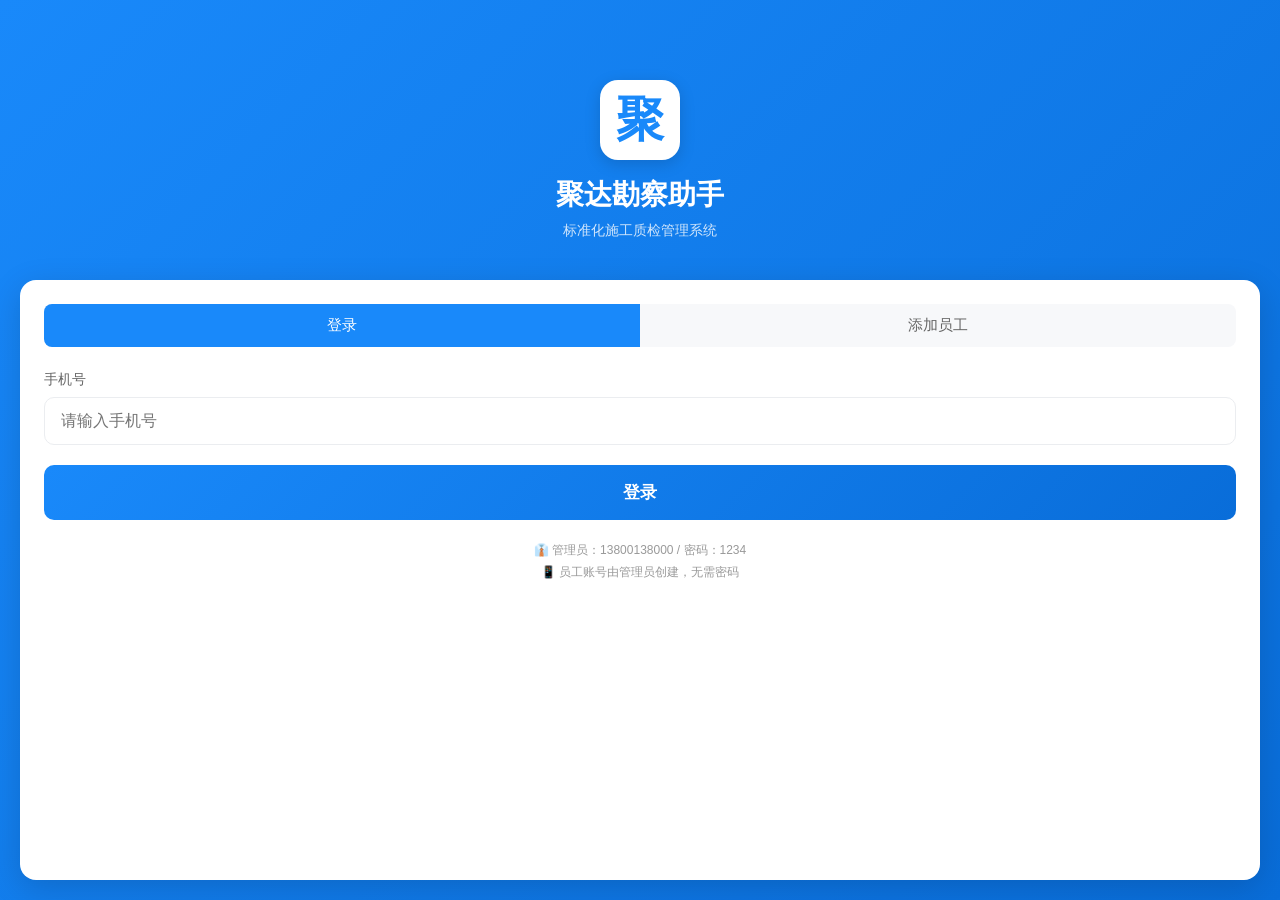
==== commit 994749f7: "fix: 登录检查前置到head，未登录直接跳转" ====
--- a/index.html
+++ b/index.html
@@ -15,12 +15,24 @@
   <!-- Styles -->
   <link rel="stylesheet" href="./css/app.css">
   
+  <script src="./js/store.js"></script>
+  <script>
+    // 在Vue加载前先检查登录状态，未登录直接跳转，避免闪屏和死循环
+    if (window.Store) {
+      Store.initDefaultAdmin();
+      var _currentUser = Store.getCurrentUser();
+      if (!_currentUser) {
+        window.location.replace('pages/login.html');
+      }
+    }
+  </script>
+  
   <!-- Vue 3 -->
-  <script src="https://unpkg.com/vue@3/dist/vue.global.prod.js"></script>
+  <script src="https://cdn.bootcdn.net/ajax/libs/vue/3.4.27/vue.global.prod.min.js"></script>
   
   <!-- Vant 4 -->
-  <link rel="stylesheet" href="https://fastly.jsdelivr.net/npm/vant@4/lib/index.css">
-  <script src="https://fastly.jsdelivr.net/npm/vant@4/lib/vant.min.js"></script>
+  <link rel="stylesheet" href="https://cdn.bootcdn.net/ajax/libs/vant/4.8.4/index.min.css">
+  <script src="https://cdn.bootcdn.net/ajax/libs/vant/4.8.4/vant.min.js"></script>
 </head>
 <body>
   <div id="app">
@@ -28,7 +40,7 @@
   </div>
 
   <!-- 核心脚本 -->
-  <script src="./js/store.js"></script>
+  <!-- store.js已在head中加载 -->
   <script src="./js/sop.js"></script>
   <script src="./js/craft-templates.js"></script>
   <script src="./js/coze-api.js"></script>
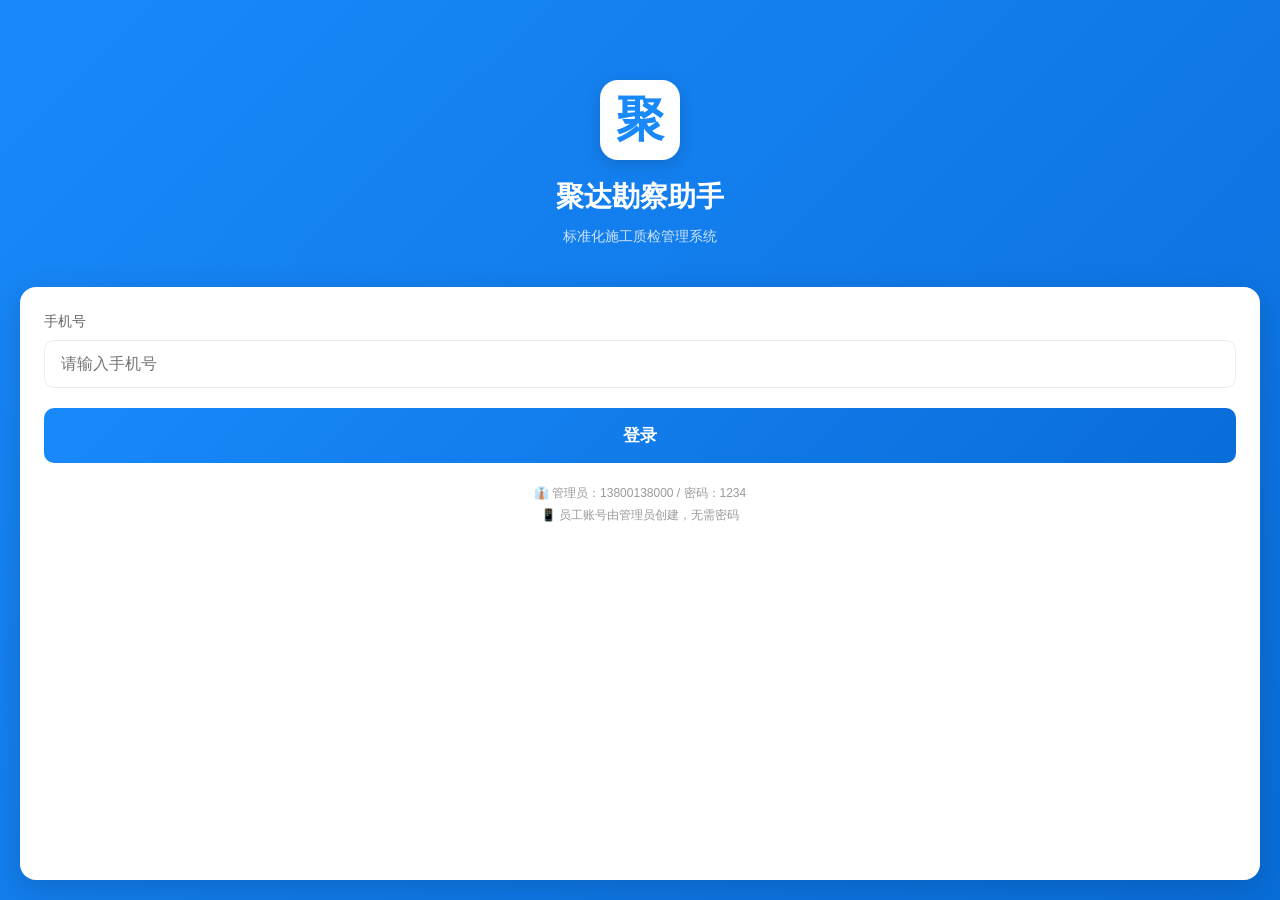
==== commit 0cb6c47b: "fix: 登录界面内嵌到index.html，单页应用不再跳转" ====
--- a/index.html
+++ b/index.html
@@ -15,32 +15,77 @@
   <!-- Styles -->
   <link rel="stylesheet" href="./css/app.css">
   
+  <!-- 先加载Store -->
   <script src="./js/store.js"></script>
   <script>
-    // 在Vue加载前先检查登录状态，未登录直接跳转，避免闪屏和死循环
-    if (window.Store) {
-      Store.initDefaultAdmin();
-      var _currentUser = Store.getCurrentUser();
-      if (!_currentUser) {
-        window.location.replace('pages/login.html');
-      }
-    }
+    // 在任何框架加载前初始化管理员
+    if (window.Store) Store.initDefaultAdmin();
   </script>
   
+  <!-- 登录页样式（内联，不依赖任何CDN） -->
+  <style>
+    .login-screen { position: fixed; top: 0; left: 0; right: 0; bottom: 0; z-index: 99999; background: linear-gradient(135deg, #1989fa 0%, #096dd9 100%); display: flex; flex-direction: column; padding: 20px; }
+    .login-screen.hide { display: none; }
+    .login-header { text-align: center; padding: 60px 0 40px; }
+    .login-logo { width: 80px; height: 80px; margin: 0 auto 16px; background: #fff; border-radius: 18px; display: flex; align-items: center; justify-content: center; font-size: 48px; font-weight: bold; color: #1989fa; box-shadow: 0 4px 16px rgba(0,0,0,0.15); }
+    .login-title { font-size: 28px; font-weight: 700; color: #fff; margin-bottom: 8px; }
+    .login-subtitle { font-size: 14px; color: rgba(255,255,255,0.8); }
+    .login-card { background: #fff; border-radius: 16px; padding: 24px; box-shadow: 0 8px 32px rgba(0,0,0,0.15); flex: 1; }
+    .login-form-group { margin-bottom: 20px; }
+    .login-label { display: block; font-size: 14px; color: #666; margin-bottom: 8px; }
+    .login-input { width: 100%; padding: 14px 16px; border: 1px solid #ebedf0; border-radius: 10px; font-size: 16px; background: #fff; outline: none; -webkit-appearance: none; }
+    .login-input:focus { border-color: #1989fa; }
+    .login-btn { width: 100%; padding: 16px; background: linear-gradient(135deg, #1989fa 0%, #096dd9 100%); color: #fff; border: none; border-radius: 10px; font-size: 17px; font-weight: 600; cursor: pointer; }
+    .login-btn:active { opacity: 0.9; }
+    .login-tips { font-size: 12px; color: #999; text-align: center; margin-top: 20px; line-height: 1.8; }
+    .login-admin-hint { background: #e6f7ff; border: 1px solid #91d5ff; border-radius: 8px; padding: 12px; margin-bottom: 16px; text-align: center; font-size: 13px; color: #1890ff; }
+    #loginMsg { margin-top: 12px; padding: 10px; border-radius: 8px; text-align: center; font-size: 14px; display: none; }
+    #loginMsg.success { display: block; background: #f6ffed; color: #52c41a; border: 1px solid #b7eb8f; }
+    #loginMsg.error { display: block; background: #fff2f0; color: #ff4d4f; border: 1px solid #ffccc7; }
+  </style>
+</head>
+<body>
+  <!-- ====== 登录界面（纯原生，不依赖Vue/Vant） ====== -->
+  <div class="login-screen" id="loginScreen">
+    <div class="login-header">
+      <div class="login-logo">聚</div>
+      <div class="login-title">聚达勘察助手</div>
+      <div class="login-subtitle">标准化施工质检管理系统</div>
+    </div>
+    <div class="login-card">
+      <div class="login-form-group">
+        <label class="login-label">手机号</label>
+        <input type="tel" class="login-input" id="inputPhone" placeholder="请输入手机号" maxlength="11">
+      </div>
+      <div id="passwordSection" style="display:none;">
+        <div class="login-form-group">
+          <label class="login-label">密码</label>
+          <input type="password" class="login-input" id="inputPassword" placeholder="请输入密码" maxlength="4">
+        </div>
+        <div class="login-admin-hint">👔 管理员登录，请输入密码</div>
+      </div>
+      <div id="loginMsg"></div>
+      <button class="login-btn" id="btnLogin">登录</button>
+      <div class="login-tips">
+        <p>👔 管理员：13800138000 / 密码：1234</p>
+        <p>📱 员工账号由管理员创建，无需密码</p>
+      </div>
+    </div>
+  </div>
+
+  <!-- ====== Vue主应用容器 ====== -->
+  <div id="app">
+    <!-- 页面内容由Vue渲染 -->
+  </div>
+
   <!-- Vue 3 -->
   <script src="https://cdn.bootcdn.net/ajax/libs/vue/3.4.27/vue.global.prod.min.js"></script>
   
   <!-- Vant 4 -->
   <link rel="stylesheet" href="https://cdn.bootcdn.net/ajax/libs/vant/4.8.4/index.min.css">
   <script src="https://cdn.bootcdn.net/ajax/libs/vant/4.8.4/vant.min.js"></script>
-</head>
-<body>
-  <div id="app">
-    <!-- 页面内容由Vue渲染 -->
-  </div>
 
   <!-- 核心脚本 -->
-  <!-- store.js已在head中加载 -->
   <script src="./js/sop.js"></script>
   <script src="./js/craft-templates.js"></script>
   <script src="./js/coze-api.js"></script>
@@ -60,19 +105,82 @@
   <!-- 主应用 -->
   <script src="./js/app.js"></script>
 
-  <!-- Service Worker -->
+  <!-- ====== 登录逻辑（内联，不依赖Vue/Vant） ====== -->
   <script>
-    if ('serviceWorker' in navigator) {
-      window.addEventListener('load', () => {
-        navigator.serviceWorker.register('./sw.js')
-          .then(registration => {
-            console.log('SW registered:', registration.scope);
-          })
-          .catch(error => {
-            console.log('SW registration failed:', error);
-          });
+    (function() {
+      var isAdminLogin = false;
+      
+      // 如果已登录，隐藏登录界面
+      if (window.Store) {
+        var existingUser = Store.getCurrentUser();
+        if (existingUser) {
+          document.getElementById('loginScreen').style.display = 'none';
+        }
+      }
+      
+      // 手机号输入
+      document.getElementById('inputPhone').addEventListener('input', function() {
+        var phone = this.value;
+        isAdminLogin = false;
+        document.getElementById('passwordSection').style.display = 'none';
+        document.getElementById('loginMsg').style.display = 'none';
+        
+        if (phone.length === 11 && window.Store) {
+          var check = Store.checkEmployeeExists(phone);
+          if (check.isAdmin) {
+            isAdminLogin = true;
+            document.getElementById('passwordSection').style.display = 'block';
+          }
+        }
       });
-    }
+      
+      // 登录按钮
+      document.getElementById('btnLogin').addEventListener('click', function() {
+        if (!window.Store) { alert('系统未加载'); return; }
+        
+        var phone = document.getElementById('inputPhone').value;
+        var password = document.getElementById('inputPassword').value;
+        
+        if (!phone || phone.length !== 11) { showMsg('请输入正确的手机号', 'error'); return; }
+        if (isAdminLogin && !password) { showMsg('请输入密码', 'error'); return; }
+        
+        try {
+          var result;
+          if (isAdminLogin) {
+            result = Store.login(phone, password);
+          } else {
+            // 员工免密登录 - 先查找员工
+            var users = Store.getUsers();
+            var emp = null;
+            for (var i = 0; i < users.length; i++) {
+              if (users[i].employeeId === phone && users[i].role !== 'admin') { emp = users[i]; break; }
+            }
+            if (emp) {
+              result = Store.login(emp.id, '');
+            } else {
+              showMsg('账号不存在', 'error'); return;
+            }
+          }
+          
+          if (result.success) {
+            // 登录成功，直接刷新页面（刷新后会被自动检测到已登录，隐藏登录界面）
+            window.location.reload();
+          } else {
+            showMsg(result.message || '登录失败', 'error');
+          }
+        } catch(e) {
+          showMsg('登录出错：' + e.message, 'error');
+        }
+      });
+      
+      function showMsg(text, type) {
+        var el = document.getElementById('loginMsg');
+        el.textContent = text;
+        el.className = type;
+      }
+    })();
   </script>
+
+  <!-- Service Worker - 暂时禁用，避免缓存问题 -->
 </body>
 </html>
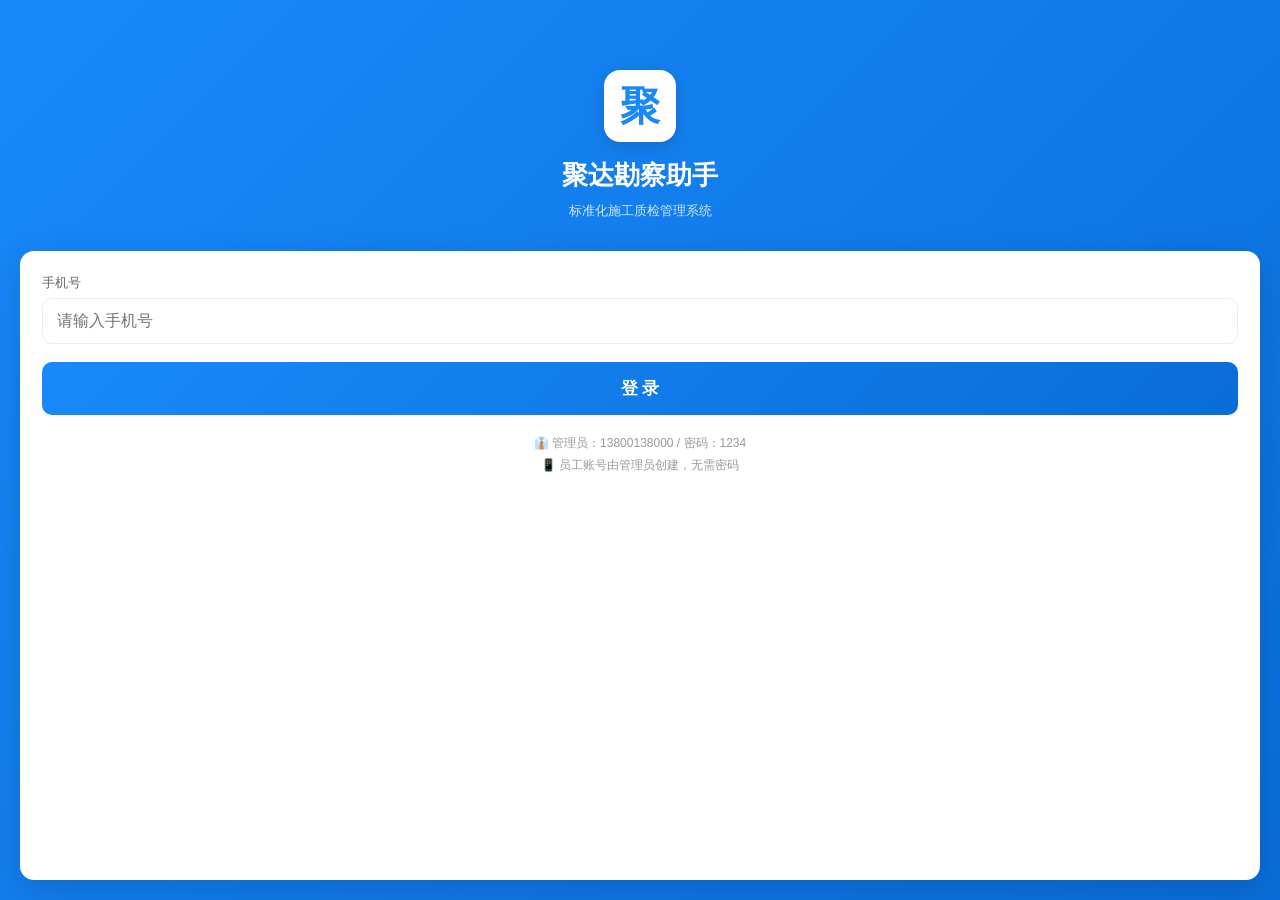
==== commit 263e7fe7: "fix: 彻底修复登录死循环 - 注销Service Worker + 轮询检测登录状态 + 零跳转架构" ====
--- a/index.html
+++ b/index.html
@@ -9,43 +9,86 @@
   <meta name="description" content="珠海聚达建筑工程有限公司员工端勘察工具 v4.0">
   <title>聚达勘察助手</title>
   
-  <!-- PWA -->
-  <link rel="manifest" href="./manifest.json">
-  
-  <!-- Styles -->
-  <link rel="stylesheet" href="./css/app.css">
-  
-  <!-- 先加载Store -->
-  <script src="./js/store.js"></script>
+  <!-- 强制注销旧Service Worker，清除缓存 -->
   <script>
-    // 在任何框架加载前初始化管理员
+    if ('serviceWorker' in navigator) {
+      navigator.serviceWorker.getRegistrations().then(function(regs) {
+        regs.forEach(function(reg) { reg.unregister(); });
+      });
+    }
+    // 清理旧缓存
+    if ('caches' in window) {
+      caches.keys().then(function(names) {
+        names.forEach(function(name) { caches.delete(name); });
+      });
+    }
+  </script>
+  
+  <!-- 先加载Store（不依赖任何CDN） -->
+  <script src="./js/store.js?v=20260603b"></script>
+  <script>
     if (window.Store) Store.initDefaultAdmin();
   </script>
   
-  <!-- 登录页样式（内联，不依赖任何CDN） -->
+  <!-- 登录页样式（纯内联，零CDN依赖） -->
   <style>
-    .login-screen { position: fixed; top: 0; left: 0; right: 0; bottom: 0; z-index: 99999; background: linear-gradient(135deg, #1989fa 0%, #096dd9 100%); display: flex; flex-direction: column; padding: 20px; }
-    .login-screen.hide { display: none; }
-    .login-header { text-align: center; padding: 60px 0 40px; }
-    .login-logo { width: 80px; height: 80px; margin: 0 auto 16px; background: #fff; border-radius: 18px; display: flex; align-items: center; justify-content: center; font-size: 48px; font-weight: bold; color: #1989fa; box-shadow: 0 4px 16px rgba(0,0,0,0.15); }
-    .login-title { font-size: 28px; font-weight: 700; color: #fff; margin-bottom: 8px; }
-    .login-subtitle { font-size: 14px; color: rgba(255,255,255,0.8); }
-    .login-card { background: #fff; border-radius: 16px; padding: 24px; box-shadow: 0 8px 32px rgba(0,0,0,0.15); flex: 1; }
-    .login-form-group { margin-bottom: 20px; }
-    .login-label { display: block; font-size: 14px; color: #666; margin-bottom: 8px; }
-    .login-input { width: 100%; padding: 14px 16px; border: 1px solid #ebedf0; border-radius: 10px; font-size: 16px; background: #fff; outline: none; -webkit-appearance: none; }
+    * { margin: 0; padding: 0; box-sizing: border-box; }
+    body { font-family: -apple-system, BlinkMacSystemFont, 'Segoe UI', 'PingFang SC', 'Hiragino Sans GB', sans-serif; }
+    
+    /* 登录界面 */
+    .login-screen {
+      position: fixed; top: 0; left: 0; right: 0; bottom: 0; z-index: 99999;
+      background: linear-gradient(135deg, #1989fa 0%, #096dd9 100%);
+      display: flex; flex-direction: column; padding: 20px;
+      transition: opacity 0.3s;
+    }
+    .login-screen.hiding {
+      opacity: 0; pointer-events: none;
+    }
+    .login-header { text-align: center; padding: 50px 0 30px; }
+    .login-logo {
+      width: 72px; height: 72px; margin: 0 auto 14px; background: #fff;
+      border-radius: 16px; display: flex; align-items: center; justify-content: center;
+      font-size: 40px; font-weight: bold; color: #1989fa;
+      box-shadow: 0 4px 16px rgba(0,0,0,0.15);
+    }
+    .login-title { font-size: 26px; font-weight: 700; color: #fff; margin-bottom: 6px; }
+    .login-subtitle { font-size: 13px; color: rgba(255,255,255,0.8); }
+    .login-card {
+      background: #fff; border-radius: 14px; padding: 22px;
+      box-shadow: 0 8px 32px rgba(0,0,0,0.15); flex: 1;
+    }
+    .login-form-group { margin-bottom: 18px; }
+    .login-label { display: block; font-size: 13px; color: #666; margin-bottom: 6px; }
+    .login-input {
+      width: 100%; padding: 13px 14px; border: 1px solid #ebedf0; border-radius: 10px;
+      font-size: 16px; background: #fff; outline: none; -webkit-appearance: none;
+    }
     .login-input:focus { border-color: #1989fa; }
-    .login-btn { width: 100%; padding: 16px; background: linear-gradient(135deg, #1989fa 0%, #096dd9 100%); color: #fff; border: none; border-radius: 10px; font-size: 17px; font-weight: 600; cursor: pointer; }
-    .login-btn:active { opacity: 0.9; }
-    .login-tips { font-size: 12px; color: #999; text-align: center; margin-top: 20px; line-height: 1.8; }
-    .login-admin-hint { background: #e6f7ff; border: 1px solid #91d5ff; border-radius: 8px; padding: 12px; margin-bottom: 16px; text-align: center; font-size: 13px; color: #1890ff; }
-    #loginMsg { margin-top: 12px; padding: 10px; border-radius: 8px; text-align: center; font-size: 14px; display: none; }
+    .login-btn {
+      width: 100%; padding: 15px; background: linear-gradient(135deg, #1989fa 0%, #096dd9 100%);
+      color: #fff; border: none; border-radius: 10px; font-size: 17px; font-weight: 600;
+      cursor: pointer; -webkit-tap-highlight-color: transparent;
+    }
+    .login-btn:active { opacity: 0.85; }
+    .login-tips { font-size: 12px; color: #999; text-align: center; margin-top: 18px; line-height: 1.8; }
+    .login-admin-hint {
+      background: #e6f7ff; border: 1px solid #91d5ff; border-radius: 8px;
+      padding: 10px; margin-bottom: 14px; text-align: center; font-size: 13px; color: #1890ff;
+    }
+    #loginMsg {
+      margin-top: 10px; padding: 10px; border-radius: 8px; text-align: center;
+      font-size: 14px; display: none;
+    }
     #loginMsg.success { display: block; background: #f6ffed; color: #52c41a; border: 1px solid #b7eb8f; }
     #loginMsg.error { display: block; background: #fff2f0; color: #ff4d4f; border: 1px solid #ffccc7; }
+    
+    /* Vue应用容器 - 登录前隐藏 */
+    #app { display: none; }
   </style>
 </head>
 <body>
-  <!-- ====== 登录界面（纯原生，不依赖Vue/Vant） ====== -->
+  <!-- ====== 登录界面（纯原生，零CDN依赖） ====== -->
   <div class="login-screen" id="loginScreen">
     <div class="login-header">
       <div class="login-logo">聚</div>
@@ -55,17 +98,17 @@
     <div class="login-card">
       <div class="login-form-group">
         <label class="login-label">手机号</label>
-        <input type="tel" class="login-input" id="inputPhone" placeholder="请输入手机号" maxlength="11">
+        <input type="tel" class="login-input" id="inputPhone" placeholder="请输入手机号" maxlength="11" autocomplete="tel">
       </div>
       <div id="passwordSection" style="display:none;">
         <div class="login-form-group">
           <label class="login-label">密码</label>
-          <input type="password" class="login-input" id="inputPassword" placeholder="请输入密码" maxlength="4">
+          <input type="password" class="login-input" id="inputPassword" placeholder="请输入密码" maxlength="4" autocomplete="current-password">
         </div>
         <div class="login-admin-hint">👔 管理员登录，请输入密码</div>
       </div>
       <div id="loginMsg"></div>
-      <button class="login-btn" id="btnLogin">登录</button>
+      <button class="login-btn" id="btnLogin" type="button">登 录</button>
       <div class="login-tips">
         <p>👔 管理员：13800138000 / 密码：1234</p>
         <p>📱 员工账号由管理员创建，无需密码</p>
@@ -75,50 +118,77 @@
 
   <!-- ====== Vue主应用容器 ====== -->
   <div id="app">
-    <!-- 页面内容由Vue渲染 -->
+    <!-- Vue模板在app.js中定义 -->
   </div>
 
   <!-- Vue 3 -->
-  <script src="https://cdn.bootcdn.net/ajax/libs/vue/3.4.27/vue.global.prod.min.js"></script>
+  <script src="https://cdn.bootcdn.net/ajax/libs/vue/3.4.27/vue.global.prod.min.js?v=20260603b"></script>
   
   <!-- Vant 4 -->
-  <link rel="stylesheet" href="https://cdn.bootcdn.net/ajax/libs/vant/4.8.4/index.min.css">
-  <script src="https://cdn.bootcdn.net/ajax/libs/vant/4.8.4/vant.min.js"></script>
+  <link rel="stylesheet" href="https://cdn.bootcdn.net/ajax/libs/vant/4.8.4/index.min.css?v=20260603b">
+  <script src="https://cdn.bootcdn.net/ajax/libs/vant/4.8.4/vant.min.js?v=20260603b"></script>
+  
+  <!-- 样式 -->
+  <link rel="stylesheet" href="./css/app.css?v=20260603b">
 
   <!-- 核心脚本 -->
-  <script src="./js/sop.js"></script>
-  <script src="./js/craft-templates.js"></script>
-  <script src="./js/coze-api.js"></script>
-  <script src="./js/watermark-camera.js"></script>
-  <script src="./js/photo-manager.js"></script>
+  <script src="./js/sop.js?v=20260603b"></script>
+  <script src="./js/craft-templates.js?v=20260603b"></script>
+  <script src="./js/coze-api.js?v=20260603b"></script>
+  <script src="./js/watermark-camera.js?v=20260603b"></script>
+  <script src="./js/photo-manager.js?v=20260603b"></script>
   
   <!-- v4.0 新增模块 -->
-  <script src="./js/offline-sync.js"></script>
-  <script src="./js/voice-note.js"></script>
-  <script src="./js/video-camera.js"></script>
-  <script src="./js/anomaly-report.js"></script>
-  <script src="./js/notification.js"></script>
-  <script src="./js/signature.js"></script>
-  <script src="./js/faq-search.js"></script>
-  <script src="./js/report-export.js"></script>
+  <script src="./js/offline-sync.js?v=20260603b"></script>
+  <script src="./js/voice-note.js?v=20260603b"></script>
+  <script src="./js/video-camera.js?v=20260603b"></script>
+  <script src="./js/anomaly-report.js?v=20260603b"></script>
+  <script src="./js/notification.js?v=20260603b"></script>
+  <script src="./js/signature.js?v=20260603b"></script>
+  <script src="./js/faq-search.js?v=20260603b"></script>
+  <script src="./js/report-export.js?v=20260603b"></script>
   
   <!-- 主应用 -->
-  <script src="./js/app.js"></script>
-
-  <!-- ====== 登录逻辑（内联，不依赖Vue/Vant） ====== -->
+  <script src="./js/app.js?v=20260603b"></script>
+
+  <!-- ====== 登录逻辑（纯原生，零CDN依赖） ====== -->
   <script>
     (function() {
+      var loginScreen = document.getElementById('loginScreen');
+      var appDiv = document.getElementById('app');
       var isAdminLogin = false;
-      
-      // 如果已登录，隐藏登录界面
-      if (window.Store) {
-        var existingUser = Store.getCurrentUser();
-        if (existingUser) {
-          document.getElementById('loginScreen').style.display = 'none';
-        }
-      }
-      
-      // 手机号输入
+      var loginChecked = false;
+      
+      // 检查是否已登录 - 如果已登录，直接隐藏登录界面，显示主应用
+      function checkExistingLogin() {
+        if (!window.Store) return false;
+        var user = Store.getCurrentUser();
+        if (user) {
+          hideLoginShowApp();
+          return true;
+        }
+        return false;
+      }
+      
+      // 隐藏登录界面，显示主应用
+      function hideLoginShowApp() {
+        loginScreen.classList.add('hiding');
+        setTimeout(function() {
+          loginScreen.style.display = 'none';
+        }, 300);
+        appDiv.style.display = 'block';
+        // 设置全局标记，Vue app.js加载后会检测这个标记
+        window.__loginDone = true;
+        // 如果Vue已经挂载，立即刷新状态
+        if (window.__vueApp && window.__vueApp.refreshLoginState) {
+          window.__vueApp.refreshLoginState();
+        }
+      }
+      
+      // 页面加载时检查
+      checkExistingLogin();
+      
+      // 手机号输入 - 检测是否管理员
       document.getElementById('inputPhone').addEventListener('input', function() {
         var phone = this.value;
         isAdminLogin = false;
@@ -134,44 +204,73 @@
         }
       });
       
-      // 登录按钮
+      // 登录按钮点击
       document.getElementById('btnLogin').addEventListener('click', function() {
-        if (!window.Store) { alert('系统未加载'); return; }
-        
-        var phone = document.getElementById('inputPhone').value;
-        var password = document.getElementById('inputPassword').value;
-        
-        if (!phone || phone.length !== 11) { showMsg('请输入正确的手机号', 'error'); return; }
-        if (isAdminLogin && !password) { showMsg('请输入密码', 'error'); return; }
+        doLogin();
+      });
+      
+      // 回车登录
+      document.getElementById('inputPassword').addEventListener('keydown', function(e) {
+        if (e.key === 'Enter') doLogin();
+      });
+      document.getElementById('inputPhone').addEventListener('keydown', function(e) {
+        if (e.key === 'Enter' && !isAdminLogin) doLogin();
+      });
+      
+      function doLogin() {
+        if (!window.Store) {
+          showMsg('系统加载中，请稍候重试', 'error');
+          return;
+        }
+        
+        var phone = document.getElementById('inputPhone').value.trim();
+        var password = document.getElementById('inputPassword').value.trim();
+        
+        if (!phone || phone.length !== 11) {
+          showMsg('请输入正确的11位手机号', 'error');
+          return;
+        }
+        if (isAdminLogin && !password) {
+          showMsg('管理员请输入密码', 'error');
+          return;
+        }
         
         try {
           var result;
           if (isAdminLogin) {
+            // 管理员登录
             result = Store.login(phone, password);
           } else {
-            // 员工免密登录 - 先查找员工
+            // 员工免密登录
             var users = Store.getUsers();
             var emp = null;
             for (var i = 0; i < users.length; i++) {
-              if (users[i].employeeId === phone && users[i].role !== 'admin') { emp = users[i]; break; }
+              if (users[i].employeeId === phone && users[i].role !== 'admin') {
+                emp = users[i];
+                break;
+              }
             }
             if (emp) {
               result = Store.login(emp.id, '');
             } else {
-              showMsg('账号不存在', 'error'); return;
+              showMsg('账号不存在，请联系管理员', 'error');
+              return;
             }
           }
           
-          if (result.success) {
-            // 登录成功，直接刷新页面（刷新后会被自动检测到已登录，隐藏登录界面）
-            window.location.reload();
+          if (result && result.success) {
+            showMsg('登录成功！', 'success');
+            // 延迟一点隐藏，让用户看到成功提示
+            setTimeout(function() {
+              hideLoginShowApp();
+            }, 500);
           } else {
-            showMsg(result.message || '登录失败', 'error');
+            showMsg((result && result.message) || '登录失败', 'error');
           }
         } catch(e) {
           showMsg('登录出错：' + e.message, 'error');
         }
-      });
+      }
       
       function showMsg(text, type) {
         var el = document.getElementById('loginMsg');
@@ -180,7 +279,5 @@
       }
     })();
   </script>
-
-  <!-- Service Worker - 暂时禁用，避免缓存问题 -->
 </body>
 </html>
